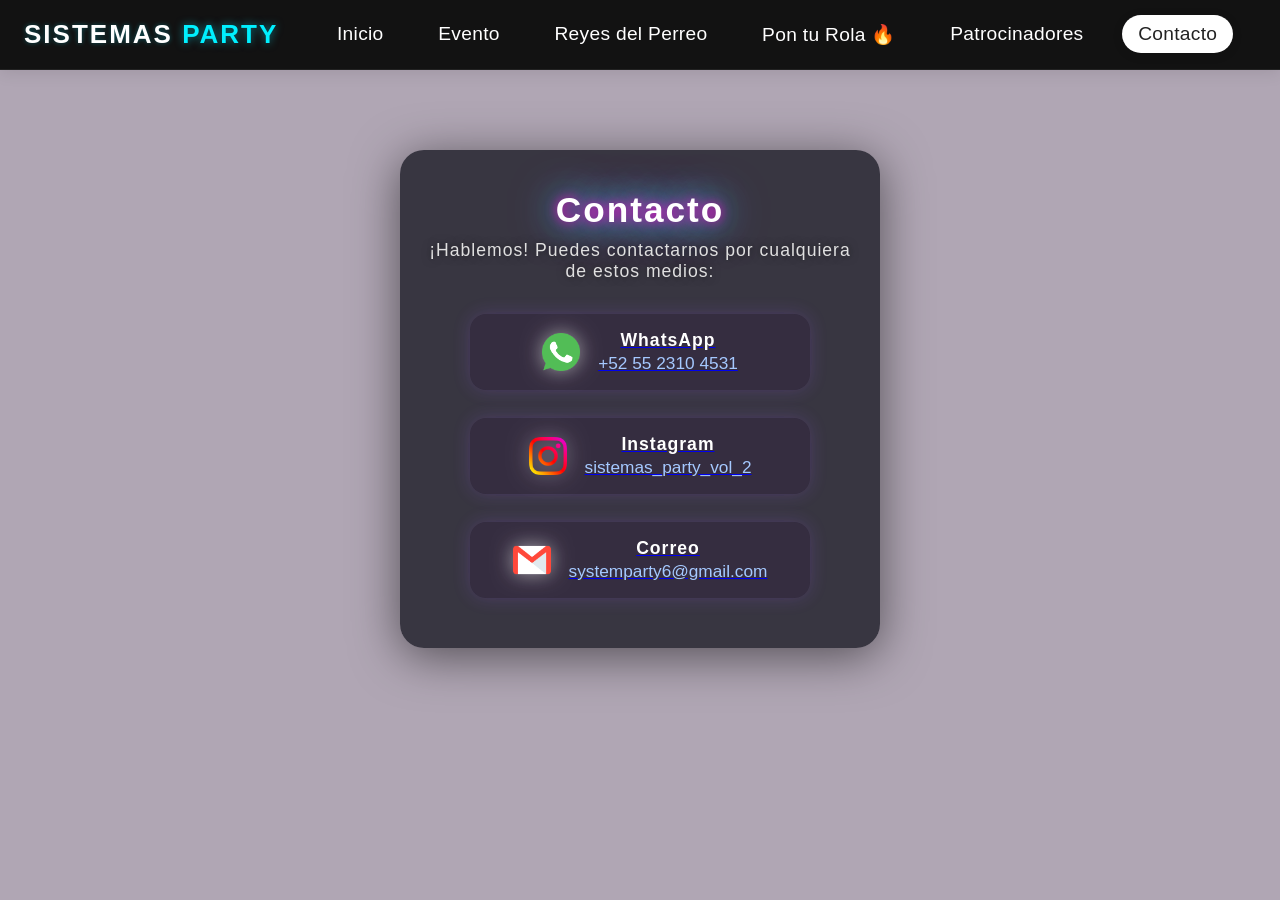
==== contacto.html @ 89ae1d2b "Add files via upload" ====
<!DOCTYPE html>
<html lang="es">
<head>
	<meta charset="UTF-8">
	<meta name="viewport" content="width=device-width, initial-scale=1.0">
	<title>Contacto - Sistemas Party</title>
	<link rel="stylesheet" href="css/styles.css">
	<link rel="stylesheet" href="css/contacto.css">
</head>
<body>
	<!-- DESKTOP HORIZONTAL MENU CON LOGO -->
	<nav class="main-menu-desktop">
		<div class="logo">
			SISTEMAS <span>PARTY</span>
		</div>
		<ul>
			<li><a href="index.html">Inicio</a></li>
			<li><a href="evento.html">Evento</a></li>
			<li><a href="perreo.html">Reyes del Perreo </a></li>
			<li><a href="musica.html">Pon tu Rola 🔥</a></li>
			<li><a href="patrocinadores.html">Patrocinadores</a></li>
			<li class="active"><a href="contacto.html">Contacto</a></li>
		</ul>
	</nav>
	<!-- MOBILE MENU TOGGLE BUTTON -->
	<button class="mobile-menu-toggle" aria-label="Abrir menú" aria-expanded="false">
		<span></span>
	</button>
	<!-- MOBILE MENU -->
	<nav class="mobile-menu" aria-label="Menú móvil">
		<div class="logo">SISTEMAS <span>PARTY</span></div>
		<ul>
			<li><a href="index.html">Inicio</a></li>
			<li><a href="evento.html">Evento</a></li>
			<li><a href="perreo.html">Reyes del Perreo </a></li>
			<li><a href="musica.html">Pon tu Rola 🔥</a></li>
			<li><a href="patrocinadores.html">Patrocinadores</a></li>
			<li class="active"><a href="contacto.html">Contacto</a></li>
		</ul>
	</nav>
	<section class="contact-section">
		</body>
		<script>
		// Lógica de menú móvil (idéntica a otras secciones)
		document.addEventListener('DOMContentLoaded', function() {
		  const menuToggle = document.querySelector('.mobile-menu-toggle');
		  const mobileMenu = document.querySelector('.mobile-menu');
		  if (menuToggle && mobileMenu) {
			  menuToggle.addEventListener('click', function() {
				  const isOpen = mobileMenu.classList.toggle('open');
				  menuToggle.setAttribute('aria-expanded', isOpen ? 'true' : 'false');
			  });
			  mobileMenu.querySelectorAll('a').forEach(link => {
				  link.addEventListener('click', () => {
					  mobileMenu.classList.remove('open');
					  menuToggle.setAttribute('aria-expanded', 'false');
				  });
			  });
		  }
		});
		</script>
		<h2 class="contact-title">Contacto</h2>
		<p class="contact-subtitle">¡Hablemos! Puedes contactarnos por cualquiera de estos medios:</p>
		<div class="contact-list">
			<a class="contact-item" href="https://wa.me/525523104531" target="_blank" rel="noopener">
				<img src="img/whatsapp.png" alt="WhatsApp">
				<div>
					<div class="contact-label">WhatsApp</div>
					<div class="contact-value">+52 55 2310 4531</div>
				</div>
			</a>
			<a class="contact-item" href="https://instagram.com/sistemas_party_vol_2" target="_blank" rel="noopener">
				<img src="img/instagram.png" alt="Instagram">
				<div>
					<div class="contact-label">Instagram</div>
					<div class="contact-value">sistemas_party_vol_2</div>
				</div>
			</a>
			<a class="contact-item" href="mailto:systemparty6@gmail.com">
				<img src="img/gmail.png" alt="Correo">
				<div>
					<div class="contact-label">Correo</div>
					<div class="contact-value">systemparty6@gmail.com</div>
				</div>
			</a>
		</div>
	</section>
</body>
</html>
---- css/styles.css ----
/* 
 * SISTEMA DE QR - SISTEMAS PARTY VOL 2
 * CSS Modular Structure
 */

/* Estilos Base */
@import url('base.css');

/* Animaciones */
@import url('animations.css');

/* Componentes */
@import url('navbar.css');
@import url('hero.css');
@import url('countdown.css');
@import url('event-info.css');
@import url('cta.css');
@import url('contests.css');
@import url('gallery.css');
@import url('attendees.css');
@import url('about-footer.css');

/* Responsive */
@import url('responsive.css');

/* Custom Menu Styles (imported last for override) */
@import url('menu.css');
@import url('mobile-menu.css');
---- css/contacto.css ----
body {
  min-height: 100vh;
  background: url('https://i.pinimg.com/1200x/05/1a/71/051a7122795f9b979941d702cdb4381d.jpg') center center/cover no-repeat !important;
  position: relative;
}
body::before {
  content: "";
  position: fixed;
  inset: 0;
  z-index: 0;
  background: rgba(30,0,40,0.35);
  backdrop-filter: blur(4px);
  pointer-events: none;
}
/* ========================== */
/*  CONTACTO - NEON STYLE    */
/* ========================== */
.contact-section {
  position: relative;
  max-width: 480px;
  margin: 80px auto 0 auto;
  padding: 40px 24px 32px 24px;
  background: rgba(30, 30, 40, 0.82);
  border-radius: 24px;
  box-shadow: 0 8px 48px 0 #0008, 0 0 0 #fff0;
  z-index: 2;
  text-align: center;
  backdrop-filter: blur(0.5px);
}
.contact-title {
  font-size: 2.2rem;
  font-weight: 900;
  color: #fff;
  letter-spacing: 2px;
  margin-bottom: 10px;
  text-shadow:
    0 0 12px #ff00cc,
    0 0 32px #00eaff,
    0 0 48px #a259ff;
  animation: sponsorsGlow 2.5s ease-in-out infinite alternate;
}
.contact-subtitle {
  color: #e0e0e0;
  font-size: 1.1rem;
  margin-bottom: 32px;
  font-weight: 400;
  letter-spacing: 1px;
  text-shadow: 0 0 8px #0008;
}
.contact-list {
  display: flex;
  flex-direction: column;
  gap: 28px;
  align-items: center;
  margin-bottom: 18px;
}
.contact-item {
  display: flex;
  align-items: center;
  justify-content: center;
  gap: 18px;
  background: rgba(40, 0, 60, 0.18);
  border-radius: 16px;
  padding: 16px 22px;
  box-shadow: 0 0 18px #a259ff33;
  min-width: 220px;
  max-width: 340px;
  width: 100%;
  text-align: center;
}
.contact-item img {
  width: 38px;
  height: 38px;
  object-fit: contain;
  filter: drop-shadow(0 0 10px #fff8) brightness(1.08);
}
.contact-label {
  font-size: 1.1rem;
  color: #fff;
  font-weight: 600;
  letter-spacing: 1px;
  margin-bottom: 2px;
  text-align: center;
}
.contact-value {
  font-size: 1.08rem;
  color: #a5c9ff;
  font-weight: 400;
  word-break: break-all;
  text-align: center;
}
@media (max-width: 600px) {
  .contact-section {
    margin: 40px 0 0 0;
    padding: 24px 6vw 18px 6vw;
    border-radius: 16px;
  }
  .contact-title {
    font-size: 1.5rem;
  }
  .contact-item {
    padding: 12px 10px;
    gap: 12px;
    min-width: 0;
    max-width: 100vw;
    justify-content: center;
    text-align: center;
  }
  .contact-item img {
    width: 30px;
    height: 30px;
  }
  .contact-label {
    font-size: 1rem;
    text-align: center;
  }
  .contact-value {
    font-size: 0.98rem;
    text-align: center;
  }
}
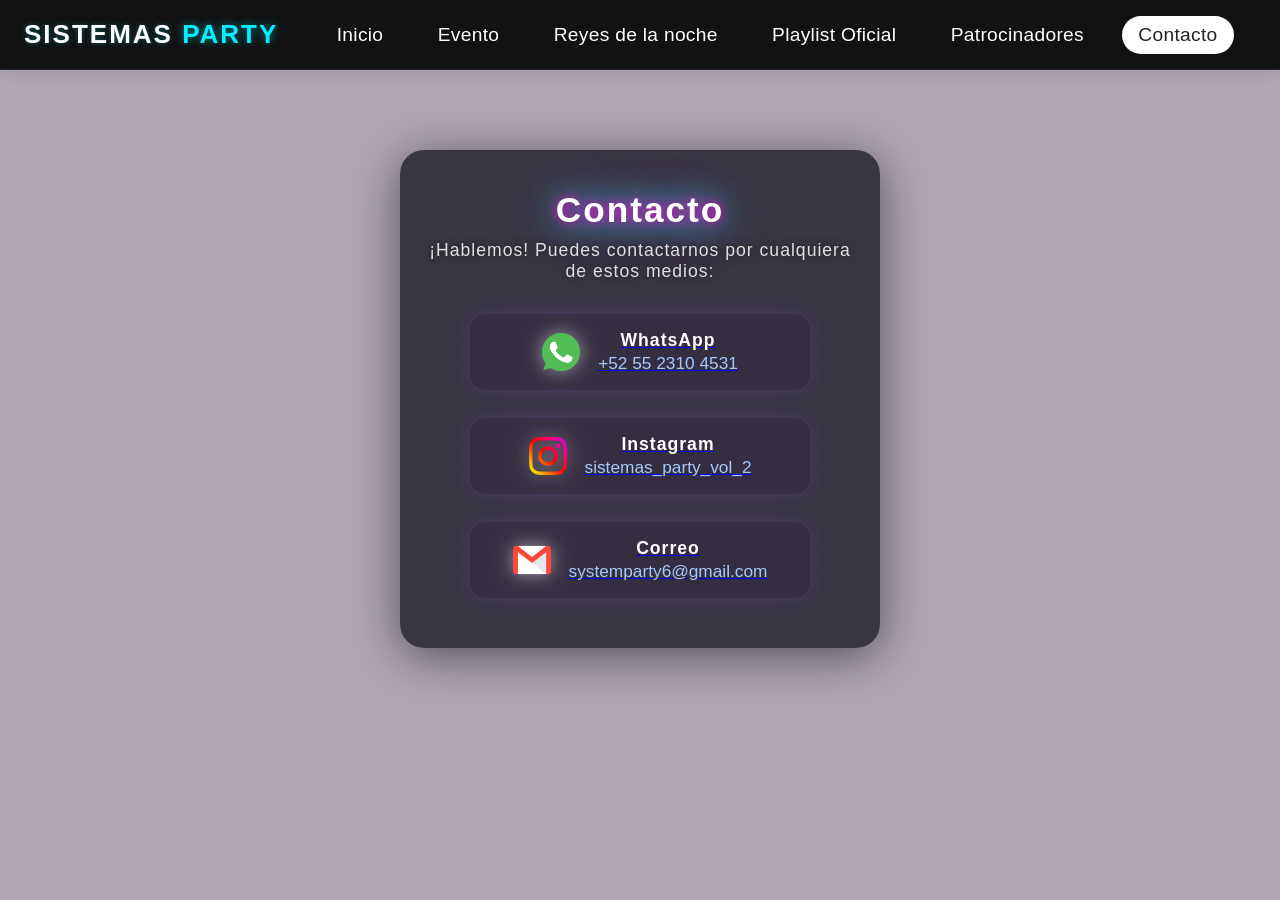
==== commit b2303c19: "Add files via upload" ====
--- a/contacto.html
+++ b/contacto.html
@@ -16,8 +16,8 @@
 		<ul>
 			<li><a href="index.html">Inicio</a></li>
 			<li><a href="evento.html">Evento</a></li>
-			<li><a href="perreo.html">Reyes del Perreo </a></li>
-			<li><a href="musica.html">Pon tu Rola 🔥</a></li>
+			<li><a href="perreo.html">Reyes de la noche </a></li>
+			<li><a href="musica.html">Playlist Oficial</a></li>
 			<li><a href="patrocinadores.html">Patrocinadores</a></li>
 			<li class="active"><a href="contacto.html">Contacto</a></li>
 		</ul>
@@ -32,8 +32,8 @@
 		<ul>
 			<li><a href="index.html">Inicio</a></li>
 			<li><a href="evento.html">Evento</a></li>
-			<li><a href="perreo.html">Reyes del Perreo </a></li>
-			<li><a href="musica.html">Pon tu Rola 🔥</a></li>
+			<li><a href="perreo.html">Reyes de la noche </a></li>
+			<li><a href="musica.html">Playlist Oficial</a></li>
 			<li><a href="patrocinadores.html">Patrocinadores</a></li>
 			<li class="active"><a href="contacto.html">Contacto</a></li>
 		</ul>
@@ -85,5 +85,6 @@
 			</a>
 		</div>
 	</section>
+	<script src="js/main.js"></script>
 </body>
 </html>
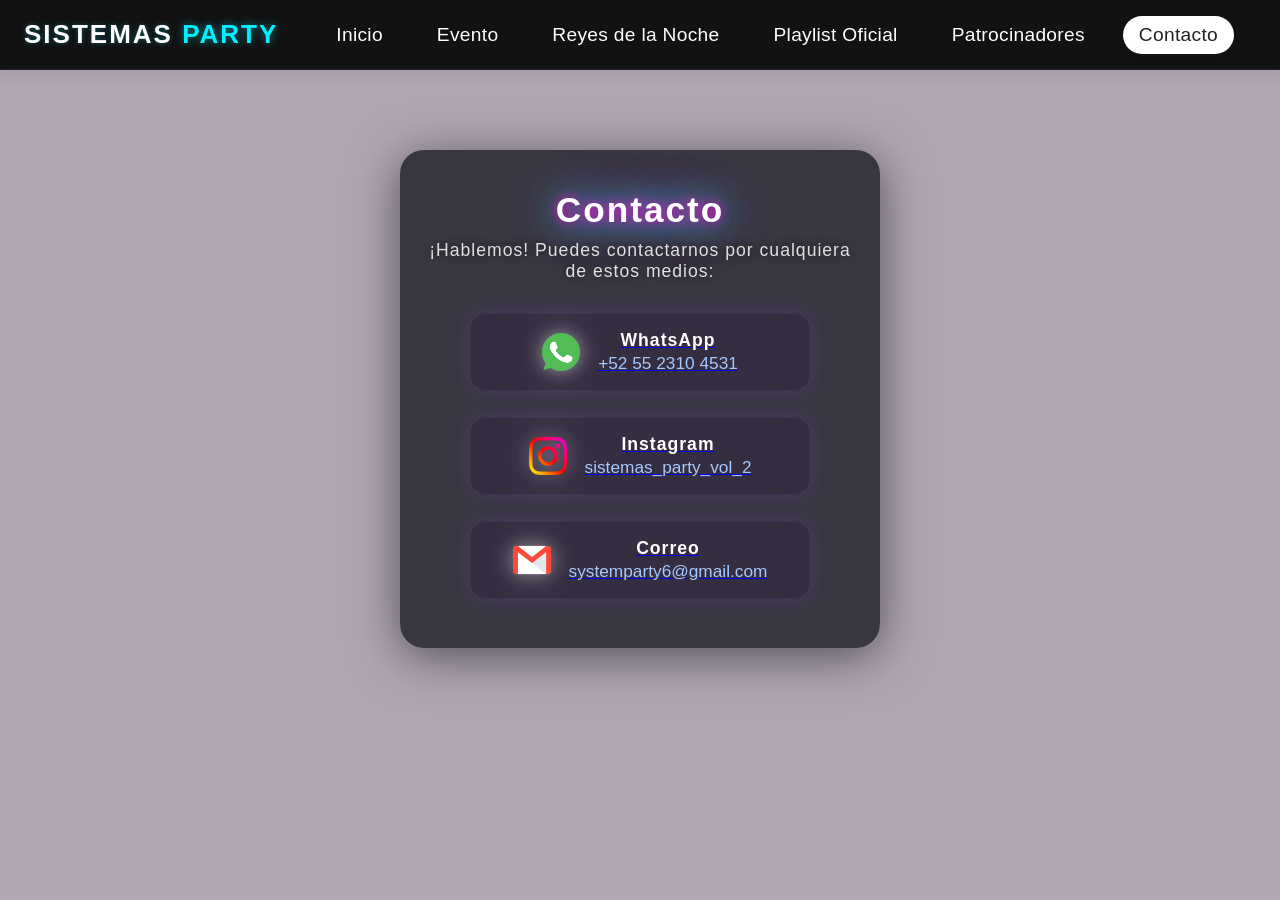
==== commit 24048456: "Add files via upload" ====
--- a/contacto.html
+++ b/contacto.html
@@ -16,7 +16,7 @@
 		<ul>
 			<li><a href="index.html">Inicio</a></li>
 			<li><a href="evento.html">Evento</a></li>
-			<li><a href="perreo.html">Reyes de la noche </a></li>
+			<li><a href="perreo.html">Reyes de la Noche </a></li>
 			<li><a href="musica.html">Playlist Oficial</a></li>
 			<li><a href="patrocinadores.html">Patrocinadores</a></li>
 			<li class="active"><a href="contacto.html">Contacto</a></li>
@@ -32,7 +32,7 @@
 		<ul>
 			<li><a href="index.html">Inicio</a></li>
 			<li><a href="evento.html">Evento</a></li>
-			<li><a href="perreo.html">Reyes de la noche </a></li>
+			<li><a href="perreo.html">Reyes de la Noche </a></li>
 			<li><a href="musica.html">Playlist Oficial</a></li>
 			<li><a href="patrocinadores.html">Patrocinadores</a></li>
 			<li class="active"><a href="contacto.html">Contacto</a></li>
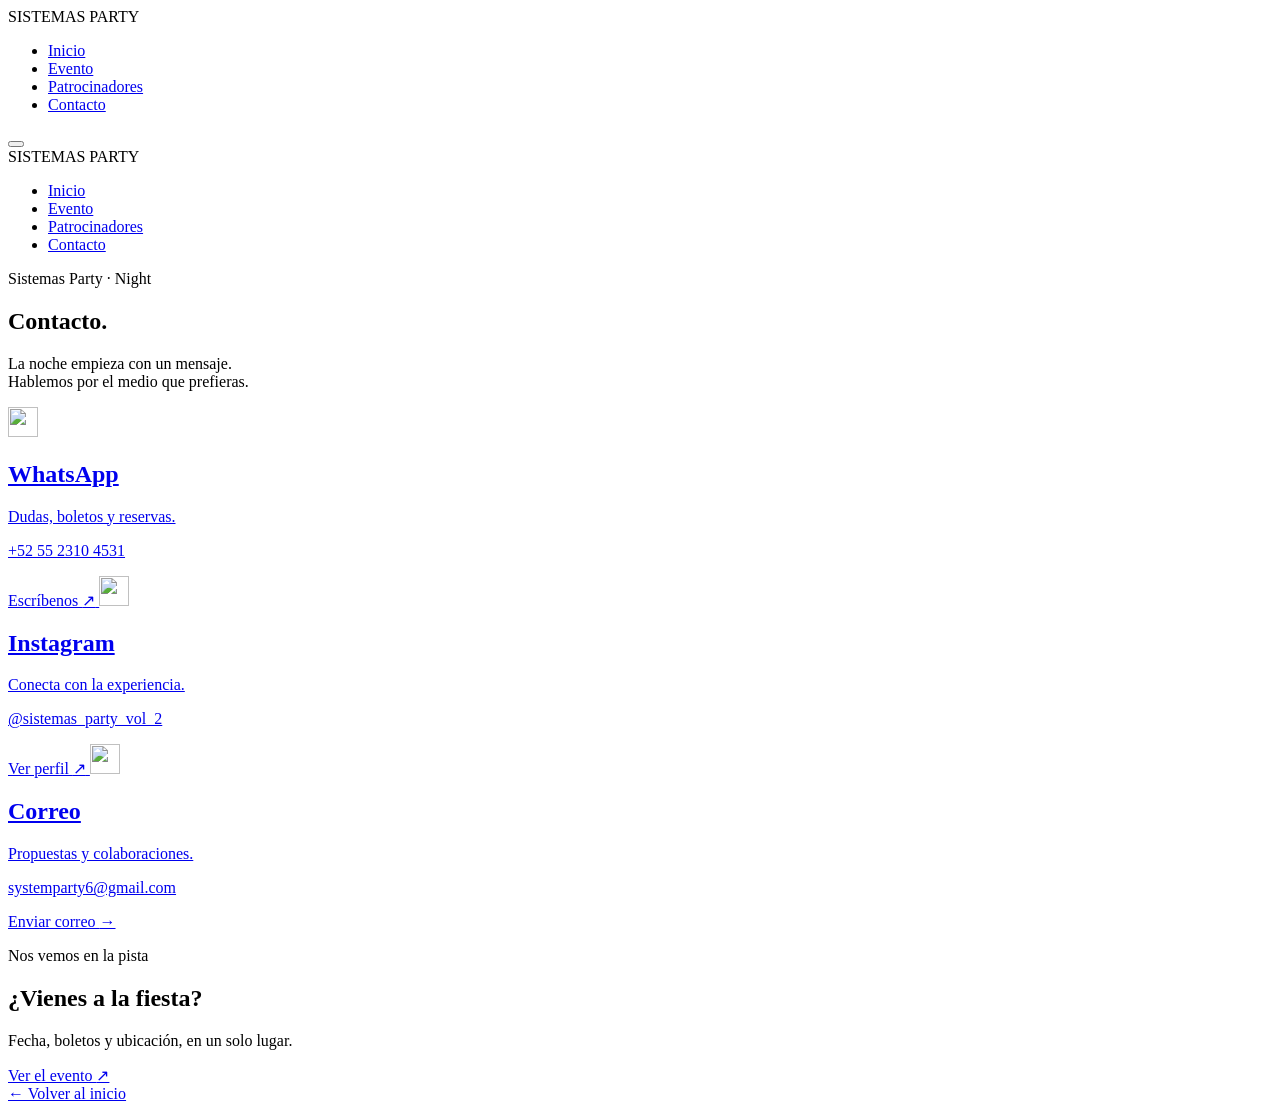
==== commit 836dc580: "Add files via upload" ====
--- a/contacto.html
+++ b/contacto.html
@@ -1,90 +1,86 @@
-<!DOCTYPE html>
-<html lang="es">
-<head>
-	<meta charset="UTF-8">
-	<meta name="viewport" content="width=device-width, initial-scale=1.0">
-	<title>Contacto - Sistemas Party</title>
-	<link rel="stylesheet" href="css/styles.css">
-	<link rel="stylesheet" href="css/contacto.css">
-</head>
-<body>
-	<!-- DESKTOP HORIZONTAL MENU CON LOGO -->
-	<nav class="main-menu-desktop">
-		<div class="logo">
-			SISTEMAS <span>PARTY</span>
-		</div>
-		<ul>
-			<li><a href="index.html">Inicio</a></li>
-			<li><a href="evento.html">Evento</a></li>
-			<li><a href="perreo.html">Reyes de la Noche </a></li>
-			<li><a href="musica.html">Playlist Oficial</a></li>
-			<li><a href="patrocinadores.html">Patrocinadores</a></li>
-			<li class="active"><a href="contacto.html">Contacto</a></li>
-		</ul>
-	</nav>
-	<!-- MOBILE MENU TOGGLE BUTTON -->
-	<button class="mobile-menu-toggle" aria-label="Abrir menú" aria-expanded="false">
-		<span></span>
-	</button>
-	<!-- MOBILE MENU -->
-	<nav class="mobile-menu" aria-label="Menú móvil">
-		<div class="logo">SISTEMAS <span>PARTY</span></div>
-		<ul>
-			<li><a href="index.html">Inicio</a></li>
-			<li><a href="evento.html">Evento</a></li>
-			<li><a href="perreo.html">Reyes de la Noche </a></li>
-			<li><a href="musica.html">Playlist Oficial</a></li>
-			<li><a href="patrocinadores.html">Patrocinadores</a></li>
-			<li class="active"><a href="contacto.html">Contacto</a></li>
-		</ul>
-	</nav>
-	<section class="contact-section">
-		</body>
-		<script>
-		// Lógica de menú móvil (idéntica a otras secciones)
-		document.addEventListener('DOMContentLoaded', function() {
-		  const menuToggle = document.querySelector('.mobile-menu-toggle');
-		  const mobileMenu = document.querySelector('.mobile-menu');
-		  if (menuToggle && mobileMenu) {
-			  menuToggle.addEventListener('click', function() {
-				  const isOpen = mobileMenu.classList.toggle('open');
-				  menuToggle.setAttribute('aria-expanded', isOpen ? 'true' : 'false');
-			  });
-			  mobileMenu.querySelectorAll('a').forEach(link => {
-				  link.addEventListener('click', () => {
-					  mobileMenu.classList.remove('open');
-					  menuToggle.setAttribute('aria-expanded', 'false');
-				  });
-			  });
-		  }
-		});
-		</script>
-		<h2 class="contact-title">Contacto</h2>
-		<p class="contact-subtitle">¡Hablemos! Puedes contactarnos por cualquiera de estos medios:</p>
-		<div class="contact-list">
-			<a class="contact-item" href="https://wa.me/525523104531" target="_blank" rel="noopener">
-				<img src="img/whatsapp.png" alt="WhatsApp">
-				<div>
-					<div class="contact-label">WhatsApp</div>
-					<div class="contact-value">+52 55 2310 4531</div>
-				</div>
-			</a>
-			<a class="contact-item" href="https://instagram.com/sistemas_party_vol_2" target="_blank" rel="noopener">
-				<img src="img/instagram.png" alt="Instagram">
-				<div>
-					<div class="contact-label">Instagram</div>
-					<div class="contact-value">sistemas_party_vol_2</div>
-				</div>
-			</a>
-			<a class="contact-item" href="mailto:systemparty6@gmail.com">
-				<img src="img/gmail.png" alt="Correo">
-				<div>
-					<div class="contact-label">Correo</div>
-					<div class="contact-value">systemparty6@gmail.com</div>
-				</div>
-			</a>
-		</div>
-	</section>
-	<script src="js/main.js"></script>
-</body>
-</html>
+<!DOCTYPE html>
+<html lang="es">
+<head>
+    <meta charset="UTF-8">
+    <meta name="viewport" content="width=device-width, initial-scale=1.0">
+    <title>Contacto - Sistemas Party</title>
+    <link rel="stylesheet" href="css/styles.css">
+    <link rel="stylesheet" href="css/contacto.css">
+    <link href="https://fonts.googleapis.com/css2?family=Poppins:wght@400;600;700;800&display=swap" rel="stylesheet">
+</head>
+<body class="contact-page">
+    <!-- DESKTOP HORIZONTAL MENU CON LOGO -->
+    <nav class="main-menu-desktop">
+        <div class="logo">SISTEMAS <span>PARTY</span></div>
+        <ul>
+            <li><a href="index.html">Inicio</a></li>
+            <li><a href="evento.html">Evento</a></li>
+            <li><a href="patrocinadores.html">Patrocinadores</a></li>
+            <li class="active"><a href="contacto.html" aria-current="page">Contacto</a></li>
+        </ul>
+    </nav>
+    <button class="mobile-menu-toggle" aria-label="Abrir menú" aria-expanded="false" aria-controls="contactMobileMenu">
+        <span></span>
+    </button>
+    <nav class="mobile-menu" id="contactMobileMenu" aria-label="Menú móvil">
+        <div class="logo">SISTEMAS <span>PARTY</span></div>
+        <ul>
+            <li><a href="index.html">Inicio</a></li>
+            <li><a href="evento.html">Evento</a></li>
+            <li><a href="patrocinadores.html">Patrocinadores</a></li>
+            <li class="active"><a href="contacto.html" aria-current="page">Contacto</a></li>
+        </ul>
+    </nav>
+    <div class="contact-menu-backdrop" aria-hidden="true"></div>
+
+    <main>
+        <!-- CONTACT SECTION -->
+        <section class="contact-section" aria-labelledby="contactTitle">
+            <div class="contact-container">
+                <header class="contact-header" data-contact-reveal>
+                    <p class="contact-eyebrow">Sistemas Party · Night</p>
+                    <h1 class="contact-title" id="contactTitle">Contacto<span>.</span></h1>
+                    <p class="contact-subtitle">La noche empieza con un mensaje.<br>Hablemos por el medio que prefieras.</p>
+                </header>
+
+                <div class="contact-list">
+                    <!-- DATOS DE CONTACTO: actualiza el href y el dato visible de cada tarjeta si cambian. -->
+                    <a class="contact-item contact-whatsapp" href="https://wa.me/525523104531" target="_blank" rel="noopener noreferrer" data-contact-reveal>
+                        <span class="contact-icon"><img src="img/whatsapp.png" alt="" width="30" height="30" decoding="async"></span>
+                        <h2 class="contact-label">WhatsApp</h2>
+                        <p class="contact-description">Dudas, boletos y reservas.</p>
+                        <p class="contact-value">+52 55 2310 4531</p>
+                        <span class="contact-action">Escríbenos <span aria-hidden="true">↗</span></span>
+                    </a>
+                    <a class="contact-item contact-instagram" href="https://www.instagram.com/sistemas_party?utm_source=ig_web_button_share_sheet&stkn=ZDNlZDc0MzIxNw==" target="_blank" rel="noopener noreferrer" data-contact-reveal style="--contact-delay: 80ms">
+                        <span class="contact-icon"><img src="img/instagram.png" alt="" width="30" height="30" decoding="async"></span>
+                        <h2 class="contact-label">Instagram</h2>
+                        <p class="contact-description">Conecta con la experiencia.</p>
+                        <p class="contact-value">@sistemas_party_vol_2</p>
+                        <span class="contact-action">Ver perfil <span aria-hidden="true">↗</span></span>
+                    </a>
+                    <a class="contact-item contact-email" href="mailto:systemparty6@gmail.com" data-contact-reveal style="--contact-delay: 160ms">
+                        <span class="contact-icon"><img src="img/gmail.png" alt="" width="30" height="30" decoding="async"></span>
+                        <h2 class="contact-label">Correo</h2>
+                        <p class="contact-description">Propuestas y colaboraciones.</p>
+                        <p class="contact-value">systemparty6@gmail.com</p>
+                        <span class="contact-action">Enviar correo <span aria-hidden="true">→</span></span>
+                    </a>
+                </div>
+
+                <aside class="contact-event" aria-labelledby="contactEventTitle" data-contact-reveal>
+                    <div>
+                        <p class="contact-eyebrow">Nos vemos en la pista</p>
+                        <h2 id="contactEventTitle">¿Vienes a la fiesta?</h2>
+                        <p>Fecha, boletos y ubicación, en un solo lugar.</p>
+                    </div>
+                    <a class="contact-event-button" href="evento.html">Ver el evento <span aria-hidden="true">↗</span></a>
+                </aside>
+                <a class="contact-back-link" href="index.html">← Volver al inicio</a>
+            </div>
+        </section>
+    </main>
+    <script src="js/main.js"></script>
+    <script src="js/contacto.js"></script>
+</body>
+</html>
